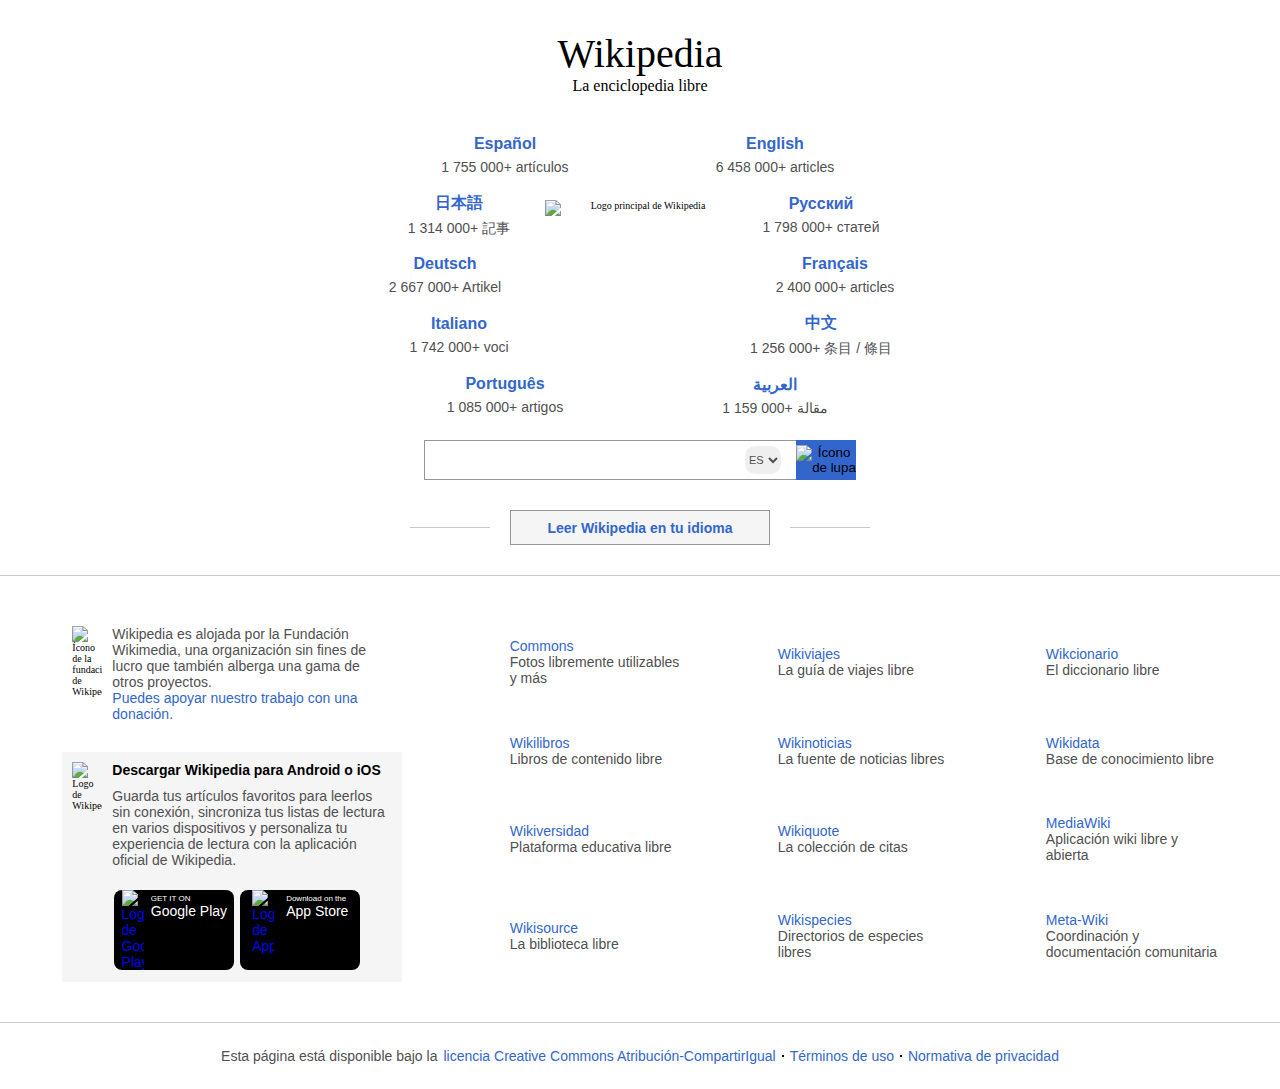
==== index.html @ dc3c3971 "Clone Wikipedia" ====
<!DOCTYPE html>
<html lang="es">
<head>
    <meta charset="UTF-8">
    <meta name="viewport" content="width=device-width, initial-scale=1.0">
    <title>Wikipedia</title>
    <link rel="shortcut icon" href="https://cdn-icons-png.flaticon.com/512/174/174880.png">
    <link rel="stylesheet" href="css/stylesIndex.css">
</head>
<body>
    <header>
        <section class="section-1">
            <img class="section-1__main-logo" src="https://www.wikipedia.org/portal/wikipedia.org/assets/img/Wikipedia-logo-v2.png"
            alt="Logo principal de Wikipedia">
            <div class="section-1__title">
                <h1>Wikipedia</h1>
                <h2>La enciclopedia libre</h2>
            </div>
        </section>
        <section class="section-2">
            <nav>
                <ul class="section-2__main-nav">
                    <li class="main-nav__item-1">
                        <a href="/paginaPrincipal.html">
                            <h2>Español</h2><p>1 755 000+ artículos</p>
                        </a>
                    </li>
                    <li class="main-nav__item-1">
                        <a href="/paginaPrincipal.html">
                            <h2>English</h2><p>6 458 000+ articles</p>
                        </a>
                    </li>
                    <li class="main-nav__item-2">
                        <a href="/paginaPrincipal.html">
                            <h2>日本語</h2><p>1 314 000+ 記事</p>
                        </a>
                    </li>
                    <li class="main-nav__item-5">
                        <a href="/paginaPrincipal.html">
                            <h2>Русский</h2><p>1 798 000+ статей</p>
                        </a>
                    </li>
                    <li class="main-nav__item-3">
                        <a href="/paginaPrincipal.html">
                            <h2>Deutsch</h2><p>2 667 000+ Artikel</p>
                        </a>
                    </li>
                    <li class="main-nav__item-4">
                        <a href="/paginaPrincipal.html">
                            <h2>Français</h2><p>2 400 000+ articles</p>
                        </a>
                    </li>
                    <li class="main-nav__item-2">
                        <a href="/paginaPrincipal.html">
                            <h2>Italiano</h2><p>1 742 000+ voci</p>
                        </a>
                    </li>
                    <li class="main-nav__item-5">
                        <a href="/paginaPrincipal.html">
                            <h2>中文</h2><p>1 256 000+ 条目 / 條目</p>
                        </a>
                    </li>
                    <li class="main-nav__item-1">
                        <a href="/paginaPrincipal.html">
                            <h2>Português</h2><p>1 085 000+ artigos</p>
                        </a>
                    </li>
                    <li class="main-nav__item-1">
                        <a href="/paginaPrincipal.html">
                            <h2>العربية</h2><p>1 159 000+ مقالة</p>
                        </a>
                    </li>
                </ul>
            </nav>
        </section>
        <section class="section-3">
            <div class="section-3__input-container">
                <input type="text">
                <select name="languages" id="">
                    <option value="Español">ES</option>
                    <option value="English">EN</option>
                </select>
            </div>
            <button type="submit">
                <img src="https://assets.website-files.com/5e2f3de0842db370b8e03a67/5e2f67bc9cd3914e2b52926a_lupas-04.png" alt="Ícono de lupa">
            </button>
        </section>
        <section class="section-4">
            <div class="section-4__linea"></div>
            <button class="section-4__button-container">
                <img class="button-container__caracter" src="./caracter.png" alt="">
                <p>Leer Wikipedia en tu idioma</p>
                <img  class="button-container__icono-flecha" src="./icono-flecha.png" alt="">
            </button>
            <div class="section-4__linea"></div>
        </section>
    </header>
    <main>
        <section class="foundation">
            <div class="foundation__content">
                <img src="./icono-fundacion.png" alt="Ícono de la fundación de Wikipedia">
                <div class="content__text">
                    <p>
                        Wikipedia es alojada por la Fundación Wikimedia, una organización sin fines de lucro que también alberga una gama de otros proyectos.
                    </p>
                    <a href="#">Puedes apoyar nuestro trabajo con una donación.</a>
                </div>
            </div>
        </section>
        <section class="download">
            <div class="download__content">
                <img src="https://cdn-icons-png.flaticon.com/512/174/174880.png"
                alt="Logo de Wikipedia">
                <h3>Descargar Wikipedia para Android o iOS</h3>
                <div class="content__text">
                    <p>
                        Guarda tus artículos favoritos para leerlos sin conexión, sincroniza tus listas de lectura en varios dispositivos y personaliza tu experiencia de lectura con la aplicación oficial de Wikipedia.
                    </p>
                    <div class="text__buttons-container">
                        <a class="buttons-container__button" href="#">
                            <img src="https://cdn-icons-png.flaticon.com/512/6124/6124997.png"
                            alt="Logo de Google Play">
                            <div class="button__text">
                                <h6>GET IT ON</h6><h3>Google Play</h3>
                            </div>
                        </a>
                        <a class="buttons-container__button" href="#">
                            <img src="https://upload.wikimedia.org/wikipedia/commons/thumb/3/31/Apple_logo_white.svg/1200px-Apple_logo_white.svg.png"
                            alt="Logo de Apple">
                            <div class="button__text">
                                <h6>Download on the</h6><h3>App Store</h3>
                            </div>
                        </a>
                    </div>
                </div>
            </div>
        </section>
        <section class="tools">
            <a href="#" class="tools__item">
                <img src="https://upload.wikimedia.org/wikipedia/commons/4/4a/Commons-logo.svg"
                alt="">
                <div class="item__text">
                    <h3>Commons</h3><p>Fotos libremente utilizables y más</p>
                </div>
            </a>
            <a href="#" class="tools__item">
                <img src="https://upload.wikimedia.org/wikipedia/commons/thumb/d/dd/Wikivoyage-Logo-v3-icon.svg/1024px-Wikivoyage-Logo-v3-icon.svg.png"
                alt="">
                <div class="item__text">
                    <h3>Wikiviajes</h3><p>La guía de viajes libre</p>
                </div>
            </a>
            <a href="#" class="tools__item">
                <img src="https://upload.wikimedia.org/wikipedia/commons/thumb/c/c3/Wiktfavicon_en.svg/1024px-Wiktfavicon_en.svg.png" alt="">
                <div class="item__text">
                    <h3>Wikcionario</h3><p>El diccionario libre</p>
                </div>
            </a>
            <a href="#" class="tools__item">
                <img src="https://upload.wikimedia.org/wikipedia/commons/thumb/f/fa/Wikibooks-logo.svg/1200px-Wikibooks-logo.svg.png" alt="">
                <div class="item__text">
                    <h3>Wikilibros</h3><p>Libros de contenido libre</p>
                </div>
            </a>
            <a href="#" class="tools__item">
                <img src="https://upload.wikimedia.org/wikipedia/commons/thumb/2/24/Wikinews-logo.svg/1200px-Wikinews-logo.svg.png" alt="">
                <div class="item__text">
                    <h3>Wikinoticias</h3><p>La fuente de noticias libres</p>
                </div>
            </a>
            <a href="#" class="tools__item">
                <img src="https://upload.wikimedia.org/wikipedia/commons/thumb/6/67/Notification-icon-Wikidata-logo.svg/1200px-Notification-icon-Wikidata-logo.svg.png" alt="">
                <div class="item__text">
                    <h3>Wikidata</h3><p>Base de conocimiento libre</p>
                </div>
            </a>
            <a href="#" class="tools__item">
                <img src="https://upload.wikimedia.org/wikipedia/commons/thumb/0/0b/Wikiversity_logo_2017.svg/1200px-Wikiversity_logo_2017.svg.png" alt="">
                <div class="item__text">
                    <h3>Wikiversidad</h3><p>Plataforma educativa libre</p>
                </div>
            </a>
            <a href="#" class="tools__item">
                <img src="https://upload.wikimedia.org/wikipedia/commons/thumb/5/5a/Notification-icon-Wikiquote.svg/1200px-Notification-icon-Wikiquote.svg.png" alt="">
                <div class="item__text">
                    <h3>Wikiquote</h3><p>La colección de citas</p>
                </div>
            </a>
            <a href="#" class="tools__item">
                <img src="https://upload.wikimedia.org/wikipedia/commons/thumb/1/10/Notification-icon-MediaWiki-logo.svg/1200px-Notification-icon-MediaWiki-logo.svg.png" alt="">
                <div class="item__text">
                    <h3>MediaWiki</h3><p>Aplicación wiki libre y abierta</p>
                </div>
            </a>
            <a href="#" class="tools__item">
                <img src="https://upload.wikimedia.org/wikipedia/commons/thumb/4/4c/Wikisource-logo.svg/1200px-Wikisource-logo.svg.png" alt="">
                <div class="item__text">
                    <h3>Wikisource</h3><p>La biblioteca libre</p>
                </div>
            </a>
            <a href="#" class="tools__item">
                <img src="https://upload.wikimedia.org/wikipedia/commons/thumb/d/df/Wikispecies-logo.svg/1200px-Wikispecies-logo.svg.png" alt="">
                <div class="item__text">
                    <h3>Wikispecies</h3><p>Directorios de especies libres</p>
                </div>
            </a>
            <a href="#" class="tools__item">
                <img src="https://upload.wikimedia.org/wikipedia/commons/thumb/b/b7/Meta-Wiki_Proposed_logo.svg/1200px-Meta-Wiki_Proposed_logo.svg.png" alt="">
                <div class="item__text">
                    <h3>Meta-Wiki</h3><p>Coordinación y documentación comunitaria</p>
                </div>
            </a>
        </section>
    </main>
    <footer>
        <p>Esta página está disponible bajo la</p>
        <a href="#">licencia Creative Commons Atribución-CompartirIgual</a>
        <span class="punto"></span><a href="#">Términos de uso</a>
        <span class="punto"></span><a href="#">Normativa de privacidad</a>
    </footer>
</body>
</html>
---- css/stylesIndex.css ----
* {
  box-sizing: border-box;
  margin: 0;
  padding: 0;
  font-weight: 400;
}
html {
  font-size: 62.5%;
}
:root {
  /* Colors */
  --extra-extra-light-grey: rgb(245, 245, 245);
  --extra-light-grey: rgb(230, 230, 230);
  --light-grey: rgb(200, 200, 200);
  --grey: rgb(150, 150, 150);
  --dark-grey: rgb(80, 80, 80);
  --blue: #36c;
  --light-blue: rgb(93, 139, 230);
  /* Font sizes */
  --font-extra-large: 4rem;
  --font-large: 1.6rem;
  --font-medium: 1.4rem;
  --font-small: 1.25rem;
  --font-extra-small: 1.1rem;
  --font-extra-extra-small: 0.8rem;
}
a {
  text-decoration: none;
}
h1 {
  font-size: var(--font-extra-large);
  font-weight: normal;
}
h2 {
  font-size: var(--font-large);
}
h3, p, a {
  font-size: var(--font-medium);
}
h4 {
  font-size: var(--font-small);
}
h5 {
  font-size: var(--font-extra-small);
}
h6 {
  font-size: var(--font-extra-extra-small);
}
h3, h4, h5, h6, a, p, select, input {
  font-family: 'Segoe UI', Tahoma, 'Geneva', Verdana, sans-serif;
}
h1, h2 {
  font-family: 'Linux' 'Libertine','Hoefler' Text,Georgia,'Times New Roman',Times,serif;
}

/* HEADER */

header {
  margin-top: 3rem;
  border-bottom: 0.1rem solid var(--light-grey);
  text-align: center;
  display: grid;
  grid-template-areas:
  "section-1"
  "section-2"
  "section-3"
  "section-4";
  grid-template-columns: 1fr;
  justify-items: center;
}
header .section-1 {
  grid-area: section-1;
}
.section-1__main-logo {
  width: 19rem;
  position: absolute;
  left: calc(50% - 9.5rem);
  top: 20rem;
}
header .section-2 {
  grid-area: section-2;
}
.section-2__main-nav {
  list-style: none;
  display: grid;
  grid-template-columns: 27rem 27rem;
  grid-auto-rows: 6.0rem;
  margin-top: 3rem;
  align-items: center;
}
.section-2__main-nav li {
  display: flex;
}
.main-nav__item-1 {
  justify-self: center;
}
.main-nav__item-2 {
  margin-left: 1.4rem;
}
.main-nav__item-3 {
  justify-self: start;
}
.main-nav__item-4 {
  justify-self: end;
}
.main-nav__item-5 {
  margin-right: 1.4rem;
  justify-content: end;
}
.section-2__main-nav li a {
  width: 15rem;
}
.section-2__main-nav li a:hover {
  background-color: var(--extra-light-grey);
}
.section-2__main-nav li a:hover h2 {
  text-decoration: underline;
}
.section-2__main-nav li a h2 {
  font-weight: bold;
  color: var(--blue);
  margin-bottom: 0.6rem;
}
.section-2__main-nav li a p {
  color: var(--dark-grey);
}
header .section-3 {
  grid-area: section-3;
  display: flex;
  margin: 1.5rem 0 3rem 0;
}
.section-3__input-container {
  height: 4rem;
  display: flex;
  border: 0.1rem solid var(--grey);
  border-right: none;
  align-items: center;
}
.section-3__input-container:hover {
  border-color: black;
}
.section-3__input-container:focus-within {
  border: 0.3rem solid var(--blue);
  border-right: none;
}
.section-3__input-container:focus-within input {
  width: 31.8rem;
}
.section-3__input-container input {
  border: none;
  outline: none;
  padding: 0 1rem;
  width: 32rem;
  font-size: var(--font-medium);
}
.section-3__input-container select {
  margin-right: 1.5rem;
  border: none;
  color: var(--dark-grey);
  border-radius: 1rem;
  font-size: var(--font-extra-small);
  height: 75%;
}
.section-3__input-container select:hover {
  background-color: var(--extra-light-grey);
  cursor: pointer;
}
.section-3 button {
  height: 4rem;
  border: none;
  background-color: var(--blue);
  width: 6rem;
}
.section-3 button:hover {
  background-color: var(--light-blue);
  cursor: pointer;
}
.section-3 button img {
  height: 75%;
}
header .section-4 {
  grid-area: section-4;
  display: flex;
  align-items: center;
  margin-bottom: 3rem;
}
.section-4__linea {
  margin: 0 2rem;
  height: 0;
  width: 8rem;
  border-top: 1px solid var(--light-grey);
}
.section-4__button-container {
  width: 26rem;
  height: 3.5rem;
  background-color: var(--extra-extra-light-grey);
  border: 0.1rem solid var(--grey);
  display: flex;
  align-items: center;
  justify-content: space-evenly;
}
.section-4__button-container:hover {
  background-color: white;
  cursor: pointer;
}
.section-4__button-container p {
  font-weight: bolder;
  color: var(--blue);
}
.button-container__caracter {
  height: 60%;
}
.button-container__icono-flecha {
  height: 30%;
}

/* MAIN */

main {
  display: grid;
  grid-template-columns: 35fr 65fr;
  grid-template-areas:
  "foundation tools   tools"
  "download   tools   tools";
  margin: 4rem 1.28rem 4rem 1.28rem;
}
main .foundation, main .download {
  display: flex;
  justify-content: center;
}
main .foundation {
  padding-bottom: 2rem;
  grid-area: foundation;
}
.foundation__content, .download__content {
  display: flex;
  align-items: flex-start;
  padding: 1rem;
  width: 34rem;
}
.foundation__content img, .download__content img {
  width: 3rem;
}
.foundation__content .content__text {
  margin-left: 1rem;
}
.foundation__content .content__text p {
  color: var(--dark-grey);
}
.foundation__content .content__text a {
  color: var(--blue);
}
.foundation__content .content__text a:hover {
  text-decoration: underline;
}
main .download {
  grid-area: download;
}
.download__content {
  background-color: var(--extra-extra-light-grey);
  display: grid;
  grid-template-columns: 4rem auto;
  grid-template-areas:
  "image  title"
  "image  _text";
  align-items: flex-start;
}
.download__content > img {
  width: 3rem;
  grid-area: image;
}
.download__content > h3 {
  grid-area: title;
  font-weight: bolder;
}
.download__content .content__text {
  display: flex;
  flex-direction: column;
  grid-area: _text;
}
.download__content .content__text p {
  color: var(--dark-grey);
  margin: 1rem 0 2rem 0;
}
.download__content .content__text .text__buttons-container {
  display: flex;
  width: min(100%, 25rem);
  justify-content: space-between;
  flex-wrap: wrap;
}
.text__buttons-container .buttons-container__button {
  width: 12rem;
  border: none;
  background-color: black;
  display: flex;
  justify-content: space-evenly;
  border-radius: 0.8rem;
  margin: 0.2rem;
}
.buttons-container__button:hover {
  cursor: pointer;
}
.buttons-container__button img {
  width: 2.2rem;
  object-fit: contain;
}
.button__text {
  padding: 0.4rem 0;
  text-align: left;
  color: white;
}

main .tools {
  grid-area: tools;
  display: grid;
  grid-template-columns: repeat(3, 1fr);
  gap: calc((100vw - 76.8rem) * 0.01);
  padding-right: 2%;
}
.tools__item {
  display: grid;
  align-items: center;
  gap: 1.5rem;
  grid-template-columns: 3.5rem auto;
  padding: 1rem 12% 1rem 3%;
}
.tools__item:hover {
  background-color: var(--extra-light-grey);
}
.tools__item img {
  width: 100%;
}
.item__text h3 {
  color: var(--blue);
}
.item__text p {
  color: var(--dark-grey);
}

/* FOOTER */

footer {
  display: flex;
  flex-wrap: wrap;
  justify-content: center;
  align-items: center;
  padding: 2.5rem 0;
  border-top: 0.1rem solid var(--light-grey);
}
footer p {
  padding-right: 0.6rem;
  color: var(--dark-grey);
}
footer .punto {
  width: 0;
  height: 0;
  border: 0.1rem solid black;
  margin: 0 0.6rem;
}
footer a {
  color: var(--blue);
}
footer a:hover {
  text-decoration: underline;
}
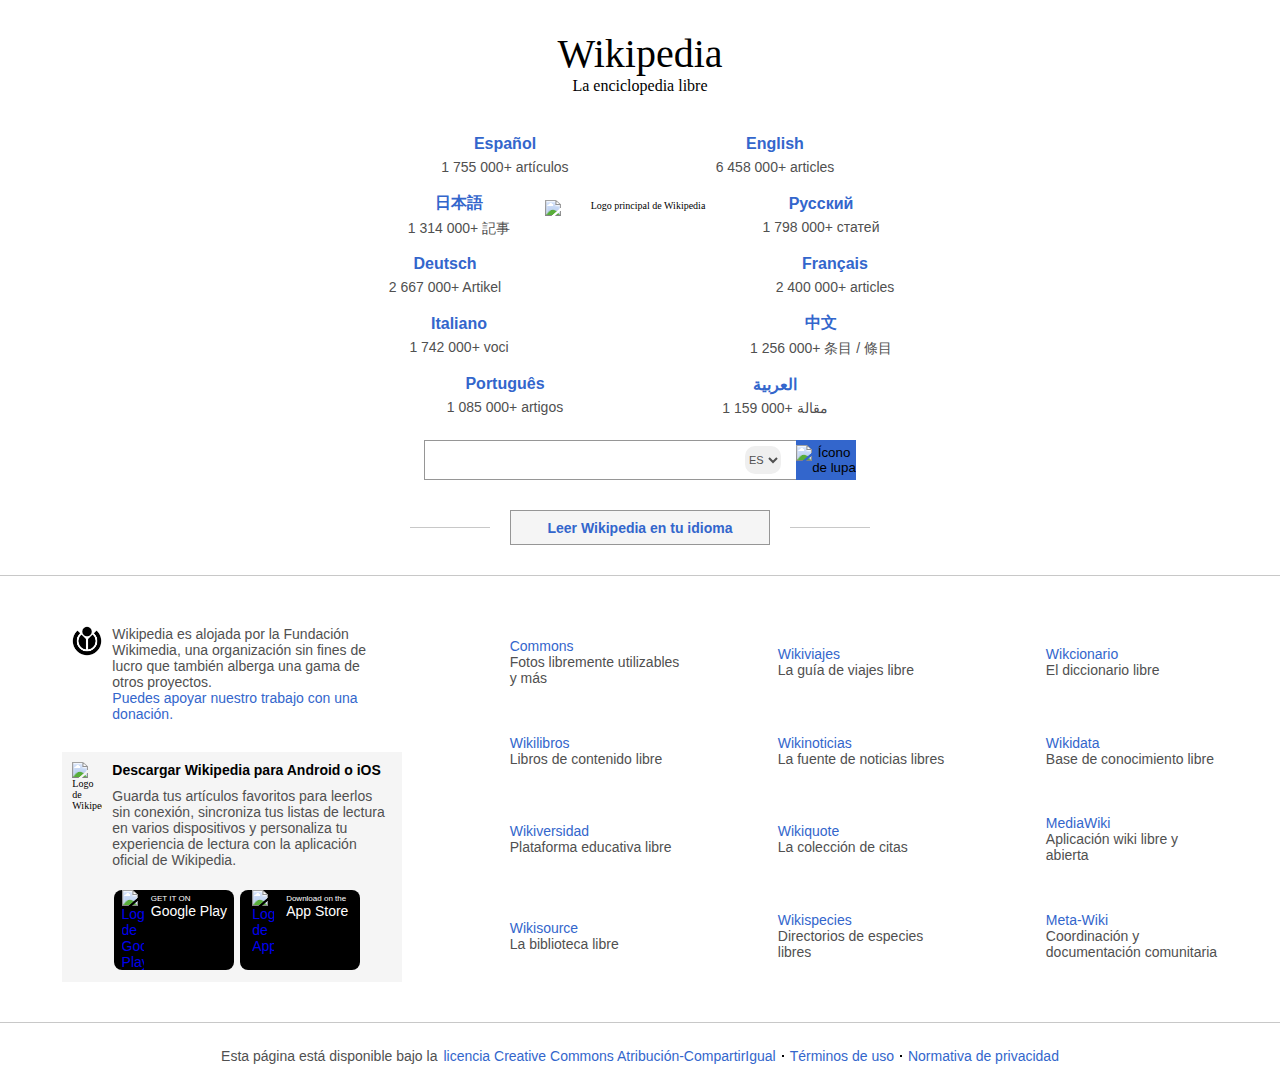
==== commit 519b0b05: "Agregado nueva imagen y actualización de página principal" ====
--- a/index.html
+++ b/index.html
@@ -1,5 +1,6 @@
 <!DOCTYPE html>
 <html lang="es">
+
 <head>
     <meta charset="UTF-8">
     <meta name="viewport" content="width=device-width, initial-scale=1.0">
@@ -7,11 +8,13 @@
     <link rel="shortcut icon" href="https://cdn-icons-png.flaticon.com/512/174/174880.png">
     <link rel="stylesheet" href="css/stylesIndex.css">
 </head>
+
 <body>
     <header>
         <section class="section-1">
-            <img class="section-1__main-logo" src="https://www.wikipedia.org/portal/wikipedia.org/assets/img/Wikipedia-logo-v2.png"
-            alt="Logo principal de Wikipedia">
+            <img class="section-1__main-logo"
+                src="https://www.wikipedia.org/portal/wikipedia.org/assets/img/Wikipedia-logo-v2.png"
+                alt="Logo principal de Wikipedia">
             <div class="section-1__title">
                 <h1>Wikipedia</h1>
                 <h2>La enciclopedia libre</h2>
@@ -21,53 +24,73 @@
             <nav>
                 <ul class="section-2__main-nav">
                     <li class="main-nav__item-1">
-                        <a href="/paginaPrincipal.html">
-                            <h2>Español</h2><p>1 755 000+ artículos</p>
-                        </a>
-                    </li>
-                    <li class="main-nav__item-1">
-                        <a href="/paginaPrincipal.html">
-                            <h2>English</h2><p>6 458 000+ articles</p>
+                        <a href="https://estebanjgg.github.io/Wikipedia-Clone/paginaPrincipal.html
+                        ">
+                            <h2>Español</h2>
+                            <p>1 755 000+ artículos</p>
+                        </a>
+                    </li>
+                    <li class="main-nav__item-1">
+                        <a href="https://estebanjgg.github.io/Wikipedia-Clone/paginaPrincipal.html
+                        ">
+                            <h2>English</h2>
+                            <p>6 458 000+ articles</p>
                         </a>
                     </li>
                     <li class="main-nav__item-2">
-                        <a href="/paginaPrincipal.html">
-                            <h2>日本語</h2><p>1 314 000+ 記事</p>
+                        <a href="https://estebanjgg.github.io/Wikipedia-Clone/paginaPrincipal.html
+                        ">
+                            <h2>日本語</h2>
+                            <p>1 314 000+ 記事</p>
                         </a>
                     </li>
                     <li class="main-nav__item-5">
-                        <a href="/paginaPrincipal.html">
-                            <h2>Русский</h2><p>1 798 000+ статей</p>
+                        <a href="https://estebanjgg.github.io/Wikipedia-Clone/paginaPrincipal.html
+                        ">
+                            <h2>Русский</h2>
+                            <p>1 798 000+ статей</p>
                         </a>
                     </li>
                     <li class="main-nav__item-3">
-                        <a href="/paginaPrincipal.html">
-                            <h2>Deutsch</h2><p>2 667 000+ Artikel</p>
+                        <a href="https://estebanjgg.github.io/Wikipedia-Clone/paginaPrincipal.html
+                        ">
+                            <h2>Deutsch</h2>
+                            <p>2 667 000+ Artikel</p>
                         </a>
                     </li>
                     <li class="main-nav__item-4">
-                        <a href="/paginaPrincipal.html">
-                            <h2>Français</h2><p>2 400 000+ articles</p>
+                        <a href="https://estebanjgg.github.io/Wikipedia-Clone/paginaPrincipal.html
+                        ">
+                            <h2>Français</h2>
+                            <p>2 400 000+ articles</p>
                         </a>
                     </li>
                     <li class="main-nav__item-2">
-                        <a href="/paginaPrincipal.html">
-                            <h2>Italiano</h2><p>1 742 000+ voci</p>
+                        <a href="https://estebanjgg.github.io/Wikipedia-Clone/paginaPrincipal.html
+                        ">
+                            <h2>Italiano</h2>
+                            <p>1 742 000+ voci</p>
                         </a>
                     </li>
                     <li class="main-nav__item-5">
-                        <a href="/paginaPrincipal.html">
-                            <h2>中文</h2><p>1 256 000+ 条目 / 條目</p>
-                        </a>
-                    </li>
-                    <li class="main-nav__item-1">
-                        <a href="/paginaPrincipal.html">
-                            <h2>Português</h2><p>1 085 000+ artigos</p>
-                        </a>
-                    </li>
-                    <li class="main-nav__item-1">
-                        <a href="/paginaPrincipal.html">
-                            <h2>العربية</h2><p>1 159 000+ مقالة</p>
+                        <a href="https://estebanjgg.github.io/Wikipedia-Clone/paginaPrincipal.html
+                        ">
+                            <h2>中文</h2>
+                            <p>1 256 000+ 条目 / 條目</p>
+                        </a>
+                    </li>
+                    <li class="main-nav__item-1">
+                        <a href="https://estebanjgg.github.io/Wikipedia-Clone/paginaPrincipal.html
+                        ">
+                            <h2>Português</h2>
+                            <p>1 085 000+ artigos</p>
+                        </a>
+                    </li>
+                    <li class="main-nav__item-1">
+                        <a href="https://estebanjgg.github.io/Wikipedia-Clone/paginaPrincipal.html
+                        ">
+                            <h2>العربية</h2>
+                            <p>1 159 000+ مقالة</p>
                         </a>
                     </li>
                 </ul>
@@ -82,7 +105,8 @@
                 </select>
             </div>
             <button type="submit">
-                <img src="https://assets.website-files.com/5e2f3de0842db370b8e03a67/5e2f67bc9cd3914e2b52926a_lupas-04.png" alt="Ícono de lupa">
+                <img src="https://assets.website-files.com/5e2f3de0842db370b8e03a67/5e2f67bc9cd3914e2b52926a_lupas-04.png"
+                    alt="Ícono de lupa">
             </button>
         </section>
         <section class="section-4">
@@ -90,7 +114,7 @@
             <button class="section-4__button-container">
                 <img class="button-container__caracter" src="./caracter.png" alt="">
                 <p>Leer Wikipedia en tu idioma</p>
-                <img  class="button-container__icono-flecha" src="./icono-flecha.png" alt="">
+                <img class="button-container__icono-flecha" src="./icono-flecha.png" alt="">
             </button>
             <div class="section-4__linea"></div>
         </section>
@@ -98,10 +122,11 @@
     <main>
         <section class="foundation">
             <div class="foundation__content">
-                <img src="./icono-fundacion.png" alt="Ícono de la fundación de Wikipedia">
+                <img src="img\download.png" alt="Ícono de la fundación de Wikipedia">
                 <div class="content__text">
                     <p>
-                        Wikipedia es alojada por la Fundación Wikimedia, una organización sin fines de lucro que también alberga una gama de otros proyectos.
+                        Wikipedia es alojada por la Fundación Wikimedia, una organización sin fines de lucro que también
+                        alberga una gama de otros proyectos.
                     </p>
                     <a href="#">Puedes apoyar nuestro trabajo con una donación.</a>
                 </div>
@@ -109,26 +134,29 @@
         </section>
         <section class="download">
             <div class="download__content">
-                <img src="https://cdn-icons-png.flaticon.com/512/174/174880.png"
-                alt="Logo de Wikipedia">
+                <img src="https://cdn-icons-png.flaticon.com/512/174/174880.png" alt="Logo de Wikipedia">
                 <h3>Descargar Wikipedia para Android o iOS</h3>
                 <div class="content__text">
                     <p>
-                        Guarda tus artículos favoritos para leerlos sin conexión, sincroniza tus listas de lectura en varios dispositivos y personaliza tu experiencia de lectura con la aplicación oficial de Wikipedia.
+                        Guarda tus artículos favoritos para leerlos sin conexión, sincroniza tus listas de lectura en
+                        varios dispositivos y personaliza tu experiencia de lectura con la aplicación oficial de
+                        Wikipedia.
                     </p>
                     <div class="text__buttons-container">
                         <a class="buttons-container__button" href="#">
                             <img src="https://cdn-icons-png.flaticon.com/512/6124/6124997.png"
-                            alt="Logo de Google Play">
+                                alt="Logo de Google Play">
                             <div class="button__text">
-                                <h6>GET IT ON</h6><h3>Google Play</h3>
+                                <h6>GET IT ON</h6>
+                                <h3>Google Play</h3>
                             </div>
                         </a>
                         <a class="buttons-container__button" href="#">
                             <img src="https://upload.wikimedia.org/wikipedia/commons/thumb/3/31/Apple_logo_white.svg/1200px-Apple_logo_white.svg.png"
-                            alt="Logo de Apple">
+                                alt="Logo de Apple">
                             <div class="button__text">
-                                <h6>Download on the</h6><h3>App Store</h3>
+                                <h6>Download on the</h6>
+                                <h3>App Store</h3>
                             </div>
                         </a>
                     </div>
@@ -137,77 +165,98 @@
         </section>
         <section class="tools">
             <a href="#" class="tools__item">
-                <img src="https://upload.wikimedia.org/wikipedia/commons/4/4a/Commons-logo.svg"
-                alt="">
-                <div class="item__text">
-                    <h3>Commons</h3><p>Fotos libremente utilizables y más</p>
+                <img src="https://upload.wikimedia.org/wikipedia/commons/4/4a/Commons-logo.svg" alt="">
+                <div class="item__text">
+                    <h3>Commons</h3>
+                    <p>Fotos libremente utilizables y más</p>
                 </div>
             </a>
             <a href="#" class="tools__item">
                 <img src="https://upload.wikimedia.org/wikipedia/commons/thumb/d/dd/Wikivoyage-Logo-v3-icon.svg/1024px-Wikivoyage-Logo-v3-icon.svg.png"
-                alt="">
-                <div class="item__text">
-                    <h3>Wikiviajes</h3><p>La guía de viajes libre</p>
-                </div>
-            </a>
-            <a href="#" class="tools__item">
-                <img src="https://upload.wikimedia.org/wikipedia/commons/thumb/c/c3/Wiktfavicon_en.svg/1024px-Wiktfavicon_en.svg.png" alt="">
-                <div class="item__text">
-                    <h3>Wikcionario</h3><p>El diccionario libre</p>
-                </div>
-            </a>
-            <a href="#" class="tools__item">
-                <img src="https://upload.wikimedia.org/wikipedia/commons/thumb/f/fa/Wikibooks-logo.svg/1200px-Wikibooks-logo.svg.png" alt="">
-                <div class="item__text">
-                    <h3>Wikilibros</h3><p>Libros de contenido libre</p>
-                </div>
-            </a>
-            <a href="#" class="tools__item">
-                <img src="https://upload.wikimedia.org/wikipedia/commons/thumb/2/24/Wikinews-logo.svg/1200px-Wikinews-logo.svg.png" alt="">
-                <div class="item__text">
-                    <h3>Wikinoticias</h3><p>La fuente de noticias libres</p>
-                </div>
-            </a>
-            <a href="#" class="tools__item">
-                <img src="https://upload.wikimedia.org/wikipedia/commons/thumb/6/67/Notification-icon-Wikidata-logo.svg/1200px-Notification-icon-Wikidata-logo.svg.png" alt="">
-                <div class="item__text">
-                    <h3>Wikidata</h3><p>Base de conocimiento libre</p>
-                </div>
-            </a>
-            <a href="#" class="tools__item">
-                <img src="https://upload.wikimedia.org/wikipedia/commons/thumb/0/0b/Wikiversity_logo_2017.svg/1200px-Wikiversity_logo_2017.svg.png" alt="">
-                <div class="item__text">
-                    <h3>Wikiversidad</h3><p>Plataforma educativa libre</p>
-                </div>
-            </a>
-            <a href="#" class="tools__item">
-                <img src="https://upload.wikimedia.org/wikipedia/commons/thumb/5/5a/Notification-icon-Wikiquote.svg/1200px-Notification-icon-Wikiquote.svg.png" alt="">
-                <div class="item__text">
-                    <h3>Wikiquote</h3><p>La colección de citas</p>
-                </div>
-            </a>
-            <a href="#" class="tools__item">
-                <img src="https://upload.wikimedia.org/wikipedia/commons/thumb/1/10/Notification-icon-MediaWiki-logo.svg/1200px-Notification-icon-MediaWiki-logo.svg.png" alt="">
-                <div class="item__text">
-                    <h3>MediaWiki</h3><p>Aplicación wiki libre y abierta</p>
-                </div>
-            </a>
-            <a href="#" class="tools__item">
-                <img src="https://upload.wikimedia.org/wikipedia/commons/thumb/4/4c/Wikisource-logo.svg/1200px-Wikisource-logo.svg.png" alt="">
-                <div class="item__text">
-                    <h3>Wikisource</h3><p>La biblioteca libre</p>
-                </div>
-            </a>
-            <a href="#" class="tools__item">
-                <img src="https://upload.wikimedia.org/wikipedia/commons/thumb/d/df/Wikispecies-logo.svg/1200px-Wikispecies-logo.svg.png" alt="">
-                <div class="item__text">
-                    <h3>Wikispecies</h3><p>Directorios de especies libres</p>
-                </div>
-            </a>
-            <a href="#" class="tools__item">
-                <img src="https://upload.wikimedia.org/wikipedia/commons/thumb/b/b7/Meta-Wiki_Proposed_logo.svg/1200px-Meta-Wiki_Proposed_logo.svg.png" alt="">
-                <div class="item__text">
-                    <h3>Meta-Wiki</h3><p>Coordinación y documentación comunitaria</p>
+                    alt="">
+                <div class="item__text">
+                    <h3>Wikiviajes</h3>
+                    <p>La guía de viajes libre</p>
+                </div>
+            </a>
+            <a href="#" class="tools__item">
+                <img src="https://upload.wikimedia.org/wikipedia/commons/thumb/c/c3/Wiktfavicon_en.svg/1024px-Wiktfavicon_en.svg.png"
+                    alt="">
+                <div class="item__text">
+                    <h3>Wikcionario</h3>
+                    <p>El diccionario libre</p>
+                </div>
+            </a>
+            <a href="#" class="tools__item">
+                <img src="https://upload.wikimedia.org/wikipedia/commons/thumb/f/fa/Wikibooks-logo.svg/1200px-Wikibooks-logo.svg.png"
+                    alt="">
+                <div class="item__text">
+                    <h3>Wikilibros</h3>
+                    <p>Libros de contenido libre</p>
+                </div>
+            </a>
+            <a href="#" class="tools__item">
+                <img src="https://upload.wikimedia.org/wikipedia/commons/thumb/2/24/Wikinews-logo.svg/1200px-Wikinews-logo.svg.png"
+                    alt="">
+                <div class="item__text">
+                    <h3>Wikinoticias</h3>
+                    <p>La fuente de noticias libres</p>
+                </div>
+            </a>
+            <a href="#" class="tools__item">
+                <img src="https://upload.wikimedia.org/wikipedia/commons/thumb/6/67/Notification-icon-Wikidata-logo.svg/1200px-Notification-icon-Wikidata-logo.svg.png"
+                    alt="">
+                <div class="item__text">
+                    <h3>Wikidata</h3>
+                    <p>Base de conocimiento libre</p>
+                </div>
+            </a>
+            <a href="#" class="tools__item">
+                <img src="https://upload.wikimedia.org/wikipedia/commons/thumb/0/0b/Wikiversity_logo_2017.svg/1200px-Wikiversity_logo_2017.svg.png"
+                    alt="">
+                <div class="item__text">
+                    <h3>Wikiversidad</h3>
+                    <p>Plataforma educativa libre</p>
+                </div>
+            </a>
+            <a href="#" class="tools__item">
+                <img src="https://upload.wikimedia.org/wikipedia/commons/thumb/5/5a/Notification-icon-Wikiquote.svg/1200px-Notification-icon-Wikiquote.svg.png"
+                    alt="">
+                <div class="item__text">
+                    <h3>Wikiquote</h3>
+                    <p>La colección de citas</p>
+                </div>
+            </a>
+            <a href="#" class="tools__item">
+                <img src="https://upload.wikimedia.org/wikipedia/commons/thumb/1/10/Notification-icon-MediaWiki-logo.svg/1200px-Notification-icon-MediaWiki-logo.svg.png"
+                    alt="">
+                <div class="item__text">
+                    <h3>MediaWiki</h3>
+                    <p>Aplicación wiki libre y abierta</p>
+                </div>
+            </a>
+            <a href="#" class="tools__item">
+                <img src="https://upload.wikimedia.org/wikipedia/commons/thumb/4/4c/Wikisource-logo.svg/1200px-Wikisource-logo.svg.png"
+                    alt="">
+                <div class="item__text">
+                    <h3>Wikisource</h3>
+                    <p>La biblioteca libre</p>
+                </div>
+            </a>
+            <a href="#" class="tools__item">
+                <img src="https://upload.wikimedia.org/wikipedia/commons/thumb/d/df/Wikispecies-logo.svg/1200px-Wikispecies-logo.svg.png"
+                    alt="">
+                <div class="item__text">
+                    <h3>Wikispecies</h3>
+                    <p>Directorios de especies libres</p>
+                </div>
+            </a>
+            <a href="#" class="tools__item">
+                <img src="https://upload.wikimedia.org/wikipedia/commons/thumb/b/b7/Meta-Wiki_Proposed_logo.svg/1200px-Meta-Wiki_Proposed_logo.svg.png"
+                    alt="">
+                <div class="item__text">
+                    <h3>Meta-Wiki</h3>
+                    <p>Coordinación y documentación comunitaria</p>
                 </div>
             </a>
         </section>
@@ -219,4 +268,5 @@
         <span class="punto"></span><a href="#">Normativa de privacidad</a>
     </footer>
 </body>
+
 </html>